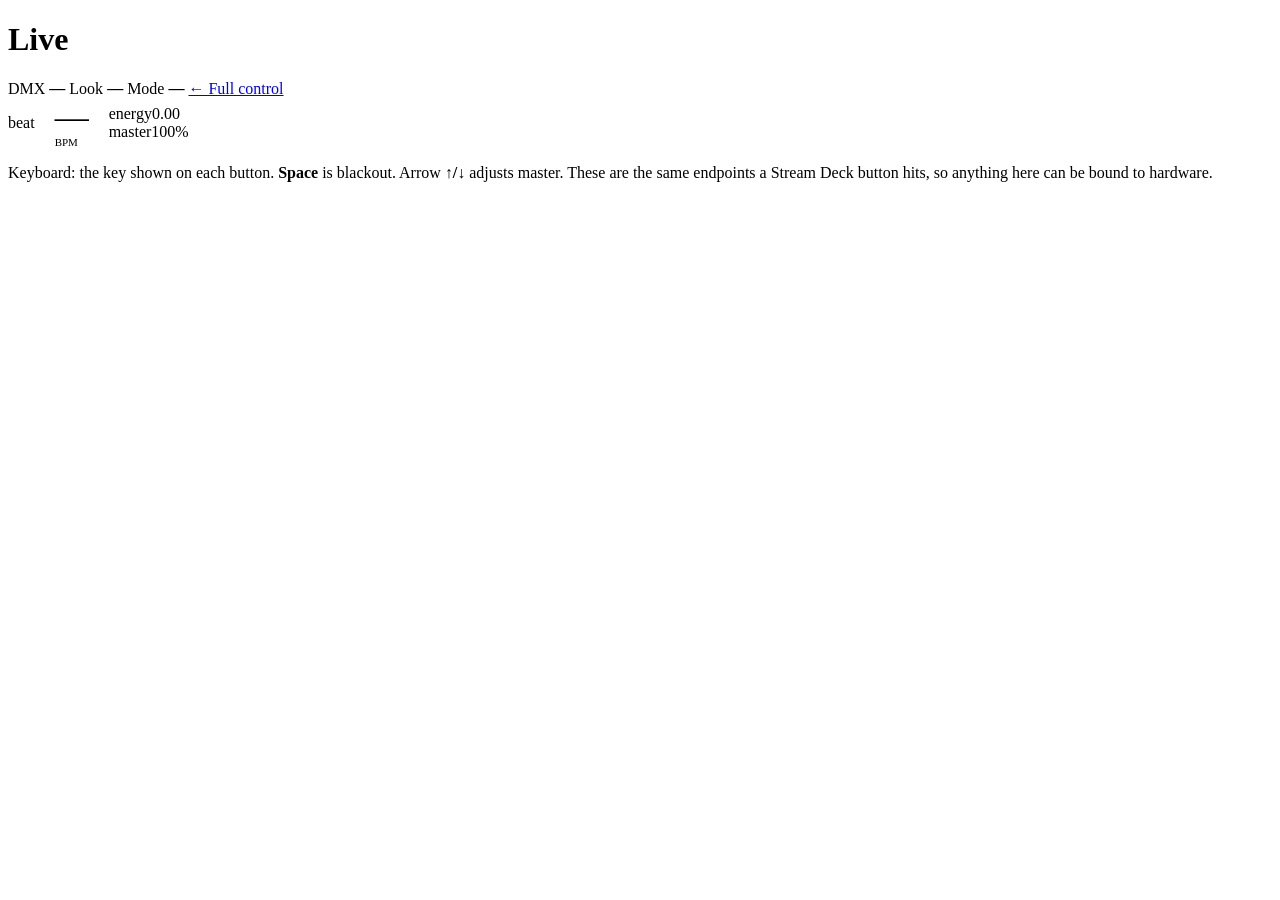
==== partylights/web/templates/live.html @ e94ef96a "Look engine, manual control UI, cue API and jukebox integration Completes the rig: eight looks, auto" ====
<!DOCTYPE html>
<html lang="en">
<head>
<meta charset="utf-8">
<meta name="viewport" content="width=device-width, initial-scale=1, viewport-fit=cover">
<title>Live Cues</title>
<link rel="stylesheet" href="/static/app.css">
<style>
  /* Six big targets, matching the Stream Deck Mini's six buttons, so muscle
     memory transfers between the phone and the hardware. */
  .cues {
    display: grid; gap: 12px; margin-top: 16px;
    grid-template-columns: repeat(3, 1fr);
  }
  .cue {
    aspect-ratio: 1 / 1; border-radius: 14px; border: 1px solid var(--line);
    background: var(--panel-2); display: grid; place-content: center;
    text-align: center; gap: 6px; cursor: pointer; user-select: none;
    padding: 10px; min-height: 0;
  }
  .cue:active { transform: scale(.97); }
  .cue.on { background: var(--accent); border-color: var(--accent); color: #140a02; }
  .cue.danger.on { background: var(--bad); border-color: var(--bad); color: #fff; }
  .cue .k {
    font-family: ui-monospace, Menlo, monospace; font-size: 11px;
    opacity: .6; border: 1px solid currentColor; border-radius: 4px;
    padding: 0 5px; justify-self: center;
  }
  .cue .t { font-size: 15px; font-weight: 600; }
  .big { font-size: 34px; font-variant-numeric: tabular-nums; }
  @media (max-width: 520px) { .cues { grid-template-columns: repeat(2, 1fr); } }
</style>
</head>
<body>
<div class="wrap">

<header>
  <h1>Live</h1>
  <span class="pill"><i class="dot" id="d-dmx"></i> DMX <b id="s-dmx">—</b></span>
  <span class="pill">Look <b id="s-look">—</b></span>
  <span class="pill">Mode <b id="s-mode">—</b></span>
  <span class="spacer"></span>
  <a href="/">&larr; Full control</a>
</header>

<div class="panel" style="display:flex;align-items:center;gap:20px;flex-wrap:wrap">
  <div class="beat" id="beat">beat</div>
  <div>
    <div class="big mono" id="s-bpm">—</div>
    <div class="mini" style="font-size:11px;color:var(--dim)">BPM</div>
  </div>
  <div style="flex:1 1 200px">
    <div class="meter"><div class="lbl"><span>energy</span><span id="s-energy">0.00</span></div>
      <div class="bar"><i id="m-energy"></i></div></div>
    <div class="meter"><div class="lbl"><span>master</span><span id="s-master">100%</span></div>
      <div class="bar"><i id="m-master"></i></div></div>
  </div>
  <div class="mono" style="color:var(--dim);font-size:12px" id="s-track"></div>
</div>

<div class="cues" id="cues"></div>

<div class="note">
  Keyboard: the key shown on each button. <b>Space</b> is blackout.
  Arrow <b>&uarr;/&darr;</b> adjusts master. These are the same endpoints a
  Stream Deck button hits, so anything here can be bound to hardware.
</div>

</div>
<script src="/static/live.js"></script>
</body>
</html>
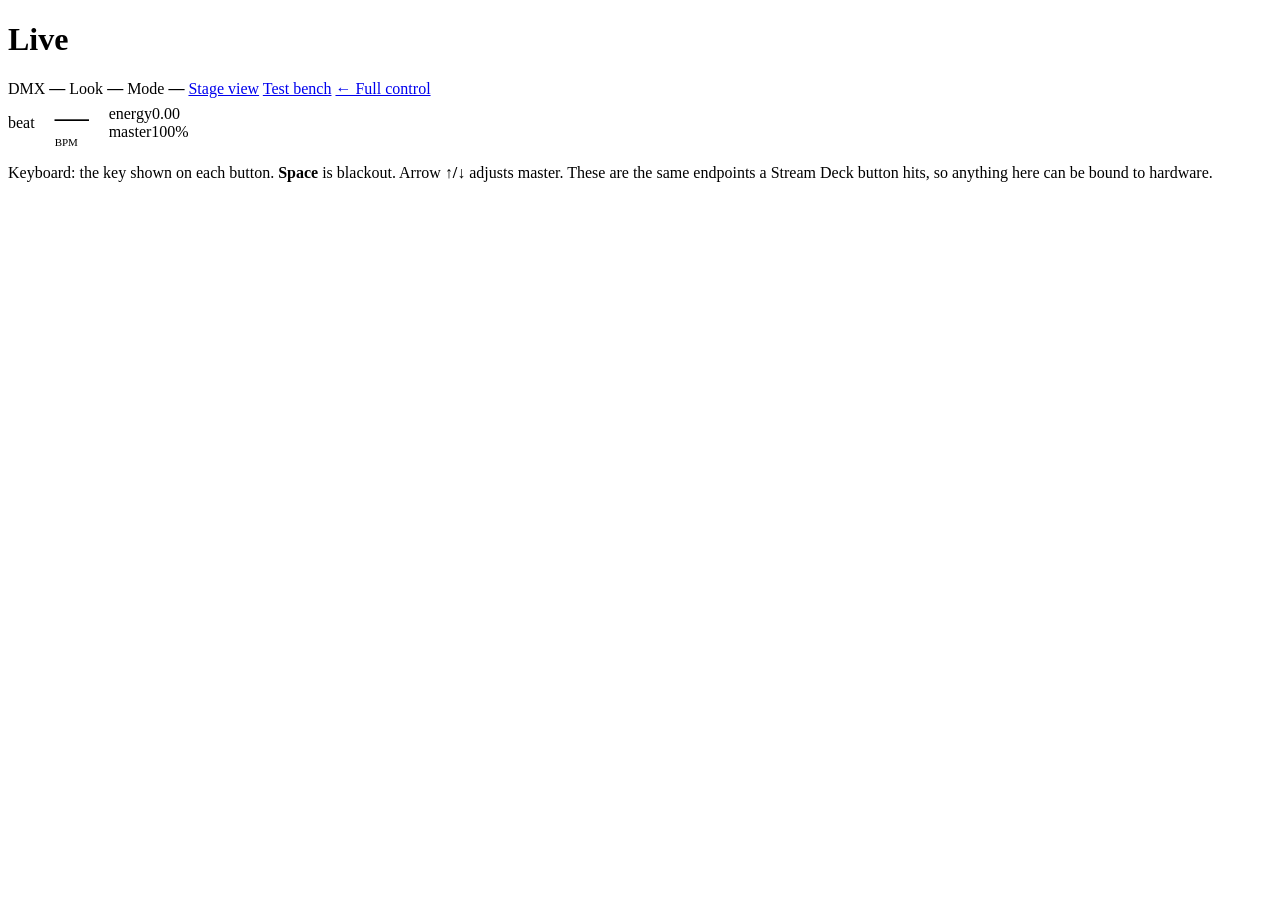
==== commit b9d65d96: "Stage view, test bench, Feel control, rounder looks, and beat-accurate analysis Web - /viz: draggabl" ====
--- a/partylights/web/templates/live.html
+++ b/partylights/web/templates/live.html
@@ -40,6 +40,8 @@
   <span class="pill">Look <b id="s-look">—</b></span>
   <span class="pill">Mode <b id="s-mode">—</b></span>
   <span class="spacer"></span>
+  <a href="/viz">Stage view</a>
+  <a href="/bench">Test bench</a>
   <a href="/">&larr; Full control</a>
 </header>
 
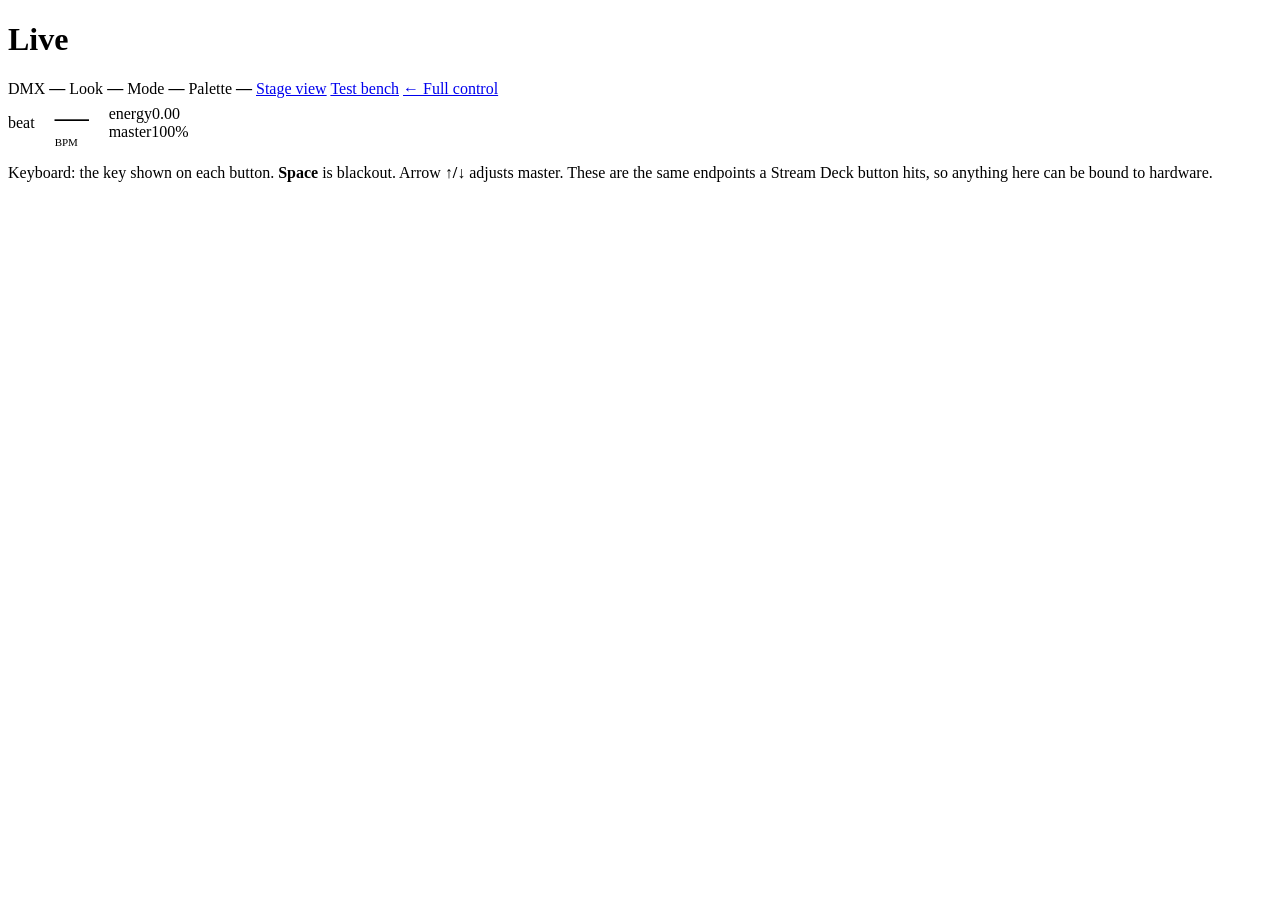
==== commit ebed3387: "Palette themes, opt-in palette auto-switching, and a no-hardware quick start Palettes are now groupe" ====
--- a/partylights/web/templates/live.html
+++ b/partylights/web/templates/live.html
@@ -39,6 +39,7 @@
   <span class="pill"><i class="dot" id="d-dmx"></i> DMX <b id="s-dmx">—</b></span>
   <span class="pill">Look <b id="s-look">—</b></span>
   <span class="pill">Mode <b id="s-mode">—</b></span>
+  <span class="pill">Palette <b id="s-palette-auto">—</b></span>
   <span class="spacer"></span>
   <a href="/viz">Stage view</a>
   <a href="/bench">Test bench</a>
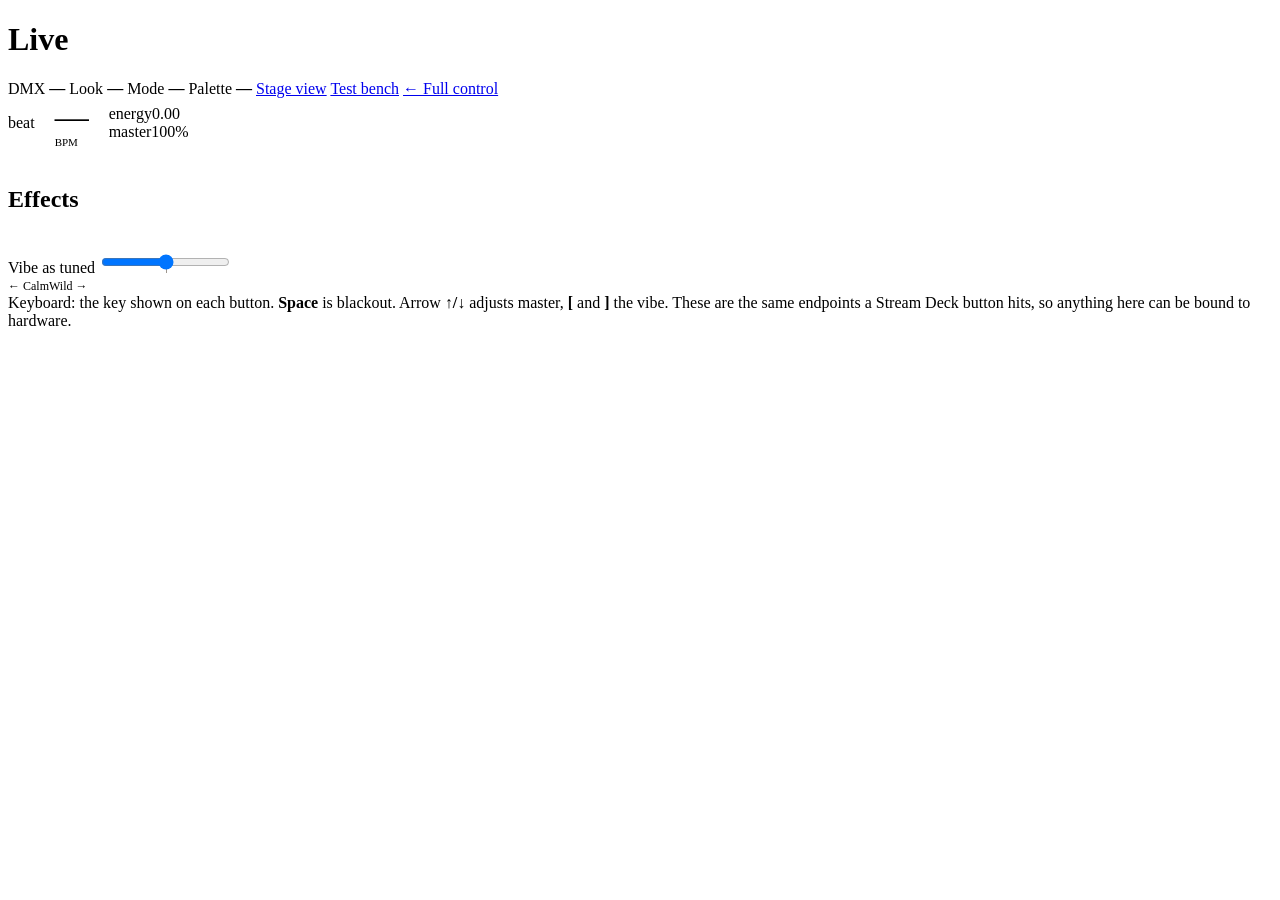
==== commit 657f2867: "Per-song light shows: songmap listening pass, effects layer, and engine/UI wiring Adds the songmap p" ====
--- a/partylights/web/templates/live.html
+++ b/partylights/web/templates/live.html
@@ -63,9 +63,21 @@
 
 <div class="cues" id="cues"></div>
 
+<h2 style="margin-top:22px">Effects</h2>
+<div class="cues" id="effects"></div>
+
+<div class="panel" style="margin-top:16px">
+  <label class="field">Vibe <span id="s-vibe" class="mono">as tuned</span></label>
+  <input type="range" id="r-vibe" min="0" max="100" step="5" value="50" list="vibe-ticks">
+  <datalist id="vibe-ticks"><option value="50"></option></datalist>
+  <div class="row" style="justify-content:space-between;font-size:12px;color:var(--dim);margin-top:2px">
+    <span>&larr; Calm</span><span>Wild &rarr;</span>
+  </div>
+</div>
+
 <div class="note">
   Keyboard: the key shown on each button. <b>Space</b> is blackout.
-  Arrow <b>&uarr;/&darr;</b> adjusts master. These are the same endpoints a
+  Arrow <b>&uarr;/&darr;</b> adjusts master, <b>[</b> and <b>]</b> the vibe. These are the same endpoints a
   Stream Deck button hits, so anything here can be bound to hardware.
 </div>
 
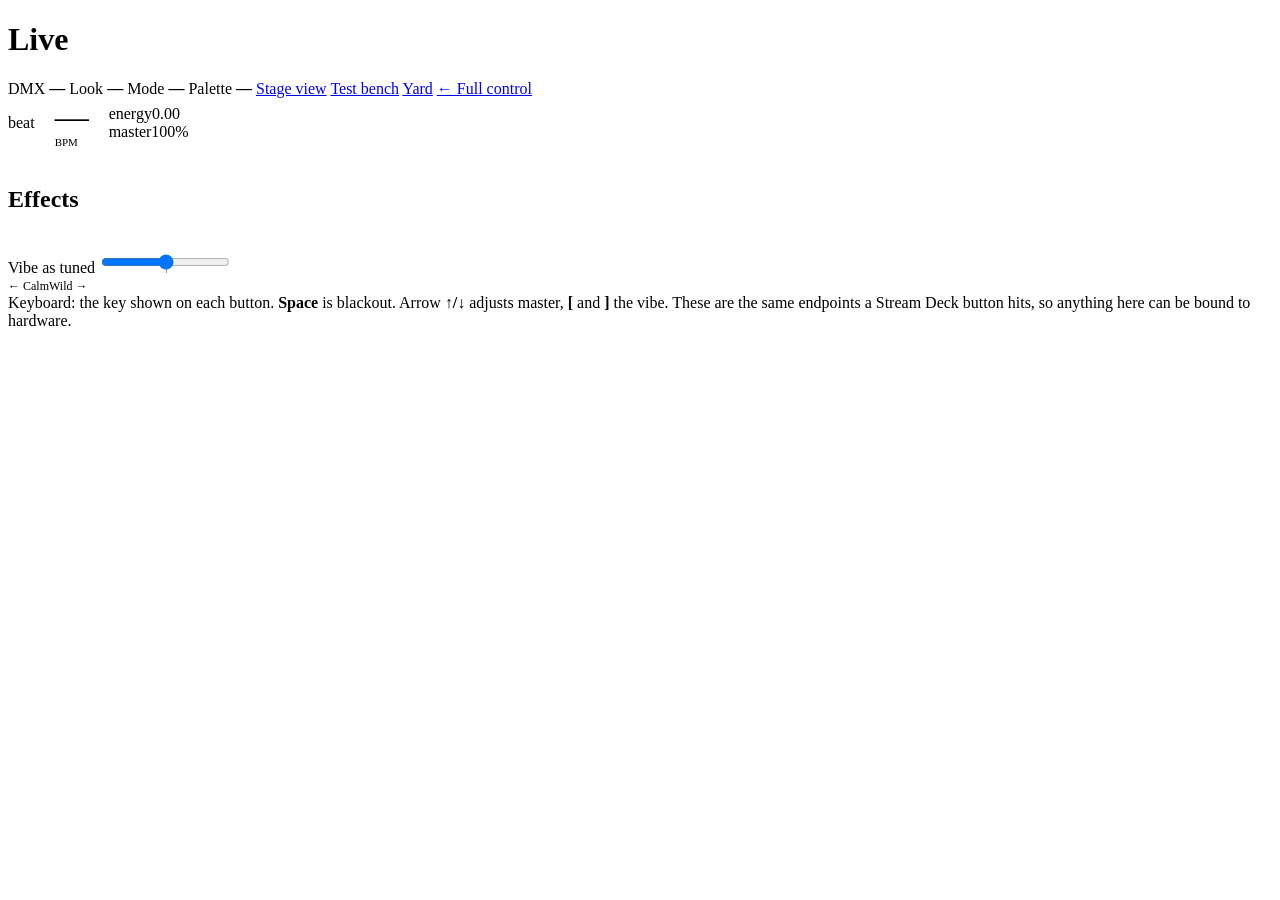
==== commit d1ed2cf9: "Add /yard: 3D backyard model lit by the transmitted frame A three.js model of the lot (Chandler parc" ====
--- a/partylights/web/templates/live.html
+++ b/partylights/web/templates/live.html
@@ -43,6 +43,7 @@
   <span class="spacer"></span>
   <a href="/viz">Stage view</a>
   <a href="/bench">Test bench</a>
+  <a href="/yard">Yard</a>
   <a href="/">&larr; Full control</a>
 </header>
 
